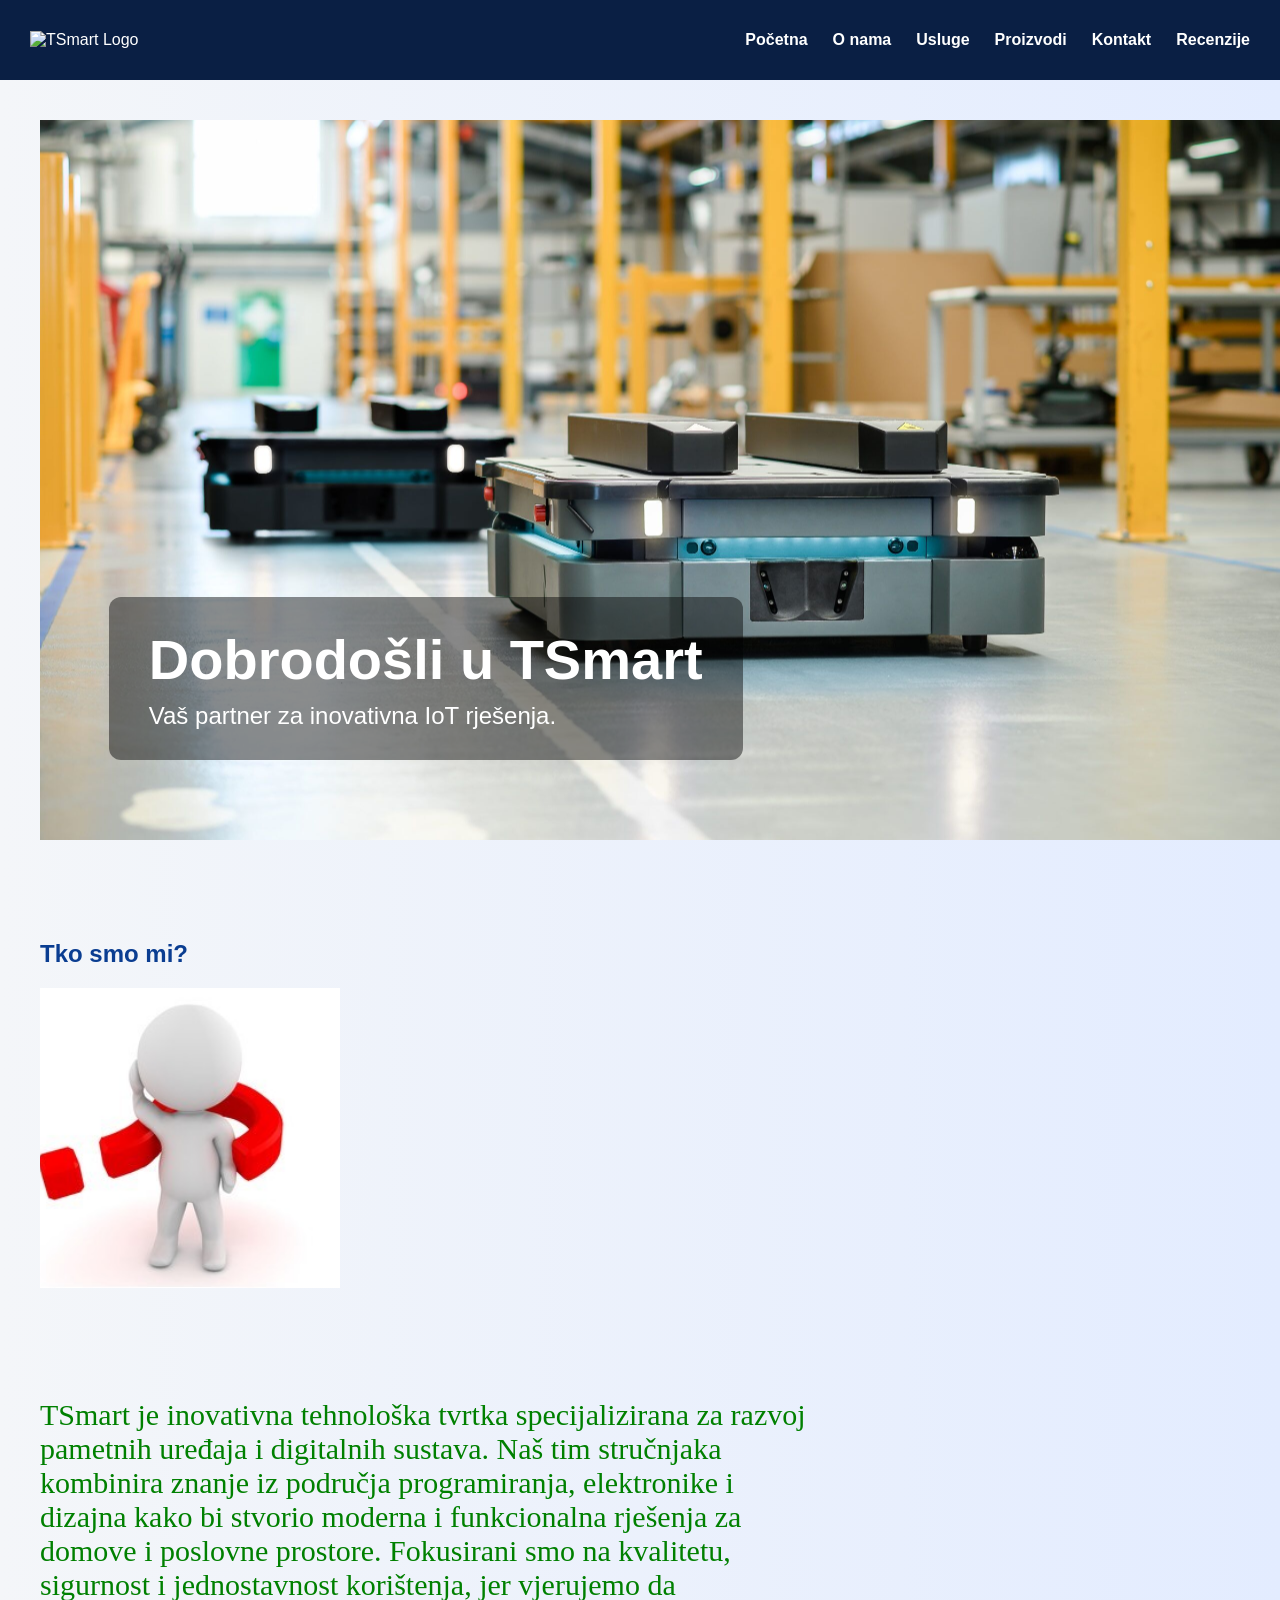
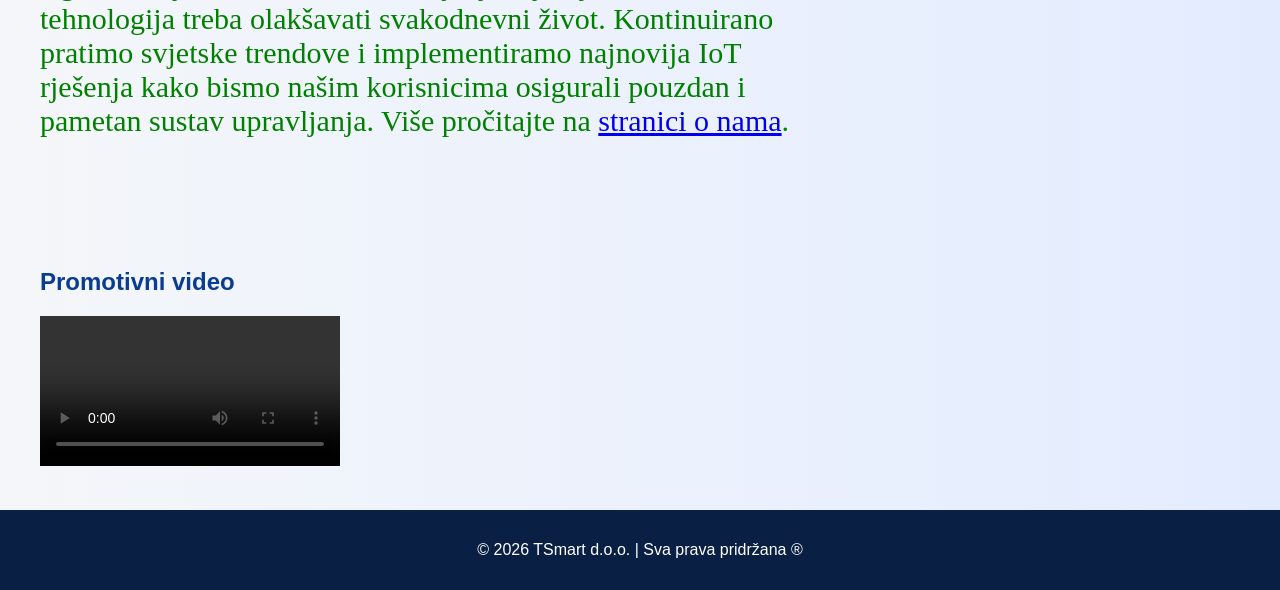
==== index.html @ 53468898 "Add files via upload" ====
<!DOCTYPE html>
<html lang="hr">
<head>
    <meta charset="UTF-8">
    <meta name="viewport" content="width=device-width, initial-scale=1.0">
    <title>TSmart - Pametna rješenja</title>
    <link rel="stylesheet" href="css/style.css">
</head>
<body>

<header>
    <div class="logo">
        <img src="Slike/logo.svg" alt="TSmart Logo">
    </div>

    <nav>
        <ul>
            <li><a href="index.html">Početna</a></li>
            <li><a href="o-nama.html">O nama</a></li>
            <li><a href="usluge.html">Usluge</a></li>
            <li><a href="proizvodi.html">Proizvodi</a></li>
            <li><a href="kont.html">Kontakt</a></li>
            <li><a href="recenzije.html">Recenzije</a></li>
        </ul>
    </nav>
</header>

<section class="logo velik">
    <img src="Slike/logo.velik.jpg" alt="TSmart – pametna rješenja">

    <div class="logo velik-text">
        <h1>Dobrodošli u TSmart</h1>
        <p>Vaš partner za inovativna IoT rješenja.</p>
    </div>
</section>
<section>
    <h2>Tko smo mi?</h2>
    <div class="upitnik">
        <img src="Slike/upitnik.jpg" alt="upitnik">
    </div>
</section>
<section class="upitnik.txt" style="max-width:60vw; font-family:'Times New Roman', serif; font-size:30px; color:green; word-wrap:break-word;">
    <p>
        TSmart je inovativna tehnološka tvrtka specijalizirana za razvoj
        pametnih uređaja i digitalnih sustava. Naš tim stručnjaka
        kombinira znanje iz područja programiranja, elektronike i dizajna
        kako bi stvorio moderna i funkcionalna rješenja za domove i poslovne prostore.
        Fokusirani smo na kvalitetu, sigurnost i jednostavnost korištenja,
        jer vjerujemo da tehnologija treba olakšavati svakodnevni život.
        Kontinuirano pratimo svjetske trendove i implementiramo najnovija IoT rješenja
        kako bismo našim korisnicima osigurali pouzdan i pametan sustav upravljanja.
        Više pročitajte na <a href="o-nama.html">stranici o nama</a>.
    </p>
</section>
<section>
    <h2>Promotivni video</h2>
    <video controls>
        <source src="Video/promo.mp4" type="video/mp4">
    </video>
</section>
<footer>
    <p>© 2026 TSmart d.o.o. | Sva prava pridržana ®</p>
</footer>

</body>
</html>
---- css/style.css ----
body {
    margin: 0;
    font-family: Arial, sans-serif;
    background: linear-gradient(to right, #f4f6f9, #e3ecff);
    color: #333;
}

/* HEADER */
header {
    background: #0a1f44;
    color: white;
    display: flex;
    justify-content: space-between;
    align-items: center;
    padding: 15px 30px;
}

.logo img {
    height: 60px;
}

/* NAVIGACIJA */
nav ul {
    list-style: none;
    display: flex;
    gap: 25px;
    padding: 0;
}

nav a {
    color: white;
    text-decoration: none;
    font-weight: bold;
    transition: 0.3s;
}

nav a:hover {
    color: red;
}

/* NASLOVI */
h1, h2 {
    color: #0a3d91;
}

/*--------------------------------------------------------------------------------------------------------------------------------------*/
/* logo SEKCIJA */
.logo.velik {
    position: relative;
    width: 100%;
    height: 80vh;             
    overflow: hidden;
}

.logo.velik img {
    width: 100%;
    height: 100%;             
    object-fit: cover;
}

/* TEKST PREKO  SLIKE */
.logo.velik-text {
    position: absolute;
    bottom: 15%;
    left: 8%;
    color: white;
    text-align: left;
    background: rgba(0, 0, 0, 0.45);
    padding: 30px 40px;
    border-radius: 12px;
}

.logo.velik-text h1 {
    font-size: 56px;
    margin: 0 0 10px 0;
    color: white;
}

.logo.velik-text p {
    font-size: 24px;
    margin: 0;
    color: white;
}

/*--------------------------------------------------------------------------------------------------------------------------------------*/
/* SAMO SEKCIJA TKO SMO MI - SLIKA */
.upitnik { 
    position: relative;
    width: 50%;
    max-height: 300px;
    overflow: hidden;
}

.upitnik img { 
    width: 50%;
    height: 300px;
    object-fit: cover;
}

/*--------------------------------------------------------------------------------------------------------------------------------------*/
/* SEKCIJE */
section {
    padding: 40px;
}

.about-section {
    position: relative;
    width: 100%;
    padding: 80px 10%;
    font-family: "Times New Roman", serif;
}

.o-nama {
    width: 100%;
    padding: 80px 10%;
    font-family: "Times New Roman", serif;
}

/*--------------------------------------------------------------------------------------------------------------------------------------*/
/* TEKST PREKO POZADINSKE SLIKE */
.pozadinskaSlikaOnama {
    position: relative;
    background-image: url("../Slike/pozadinskaSlikaOnama.jpg");
    background-size: cover;
    background-position: center;
    width: 100%;
    max-width: 1200px;
    margin: auto;
    padding: 80px;
    border-radius: 25px;
    color: rgb(117, 16, 16);
    text-shadow: 2px 2px 10px rgba(0,0,0,0.7);
    font-family: "Times New Roman", serif;
    font-size: 32px;
    line-height: 1.7;
    text-align: justify;
    box-sizing: border-box;
    overflow: hidden;
}

.pozadinskaSlikaOnama::before {
    content: "";
    position: absolute;
    inset: 0;
    background: rgba(0, 0, 0, 0.3);
    z-index: 1;
}

.pozadinskaSlikaOnama h1,
.pozadinskaSlikaOnama p {
    position: relative;
    z-index: 2;
}

/* SLIKA TIMA */
.slika-tima { 
    margin-top: 70px;
    text-align: center;
} 

.slika-tima img {
    width: 65%;
    max-width: 650px;
    border-radius: 25px;
    box-shadow: 0 10px 30px rgba(0,0,0,0.3);
}

/*--------------------------------------------------------------------------------------------------------------------------------------*/
/*Max duljina slika u ponudi proizvoda*/
.product img {
    max-width: 500px;
    max-height: 300px;
    width: 100%;
    height: auto;
    object-fit: cover;
    display: block;
    margin: 0 auto 15px auto;
}
/*--------------------------------------------------------------------------------------------------------------------------------------*/

/* KARTICE */
.card, .product {
    background: white;
    padding: 20px;
    margin: 20px 0;
    border-radius: 10px;
    box-shadow: 0px 4px 10px rgba(0,0,0,0.1);
    transition: 0.3s;
}

.card:hover, .product:hover {
    transform: scale(1.03);
}

/* FORMA */
form {
    display: flex;
    flex-direction: column;
    max-width: 400px;
}

input, textarea {
    margin-bottom: 15px;
    padding: 10px;
    border-radius: 5px;
    border: 1px solid #ccc;
}

button {
    background: #0a3d91;
    color: white;
    padding: 10px;
    border: none;
    border-radius: 5px;
    cursor: pointer;
    transition: 0.3s;
}

button:hover {
    background: red;
}

/* FOOTER */
footer {
    background: #0a1f44;
    color: white;
    text-align: center;
    padding: 15px;
}

/* RESPONSIVE */
@media (max-width: 768px) {
    header {
        flex-direction: column;
    }

    nav ul {
        flex-direction: column;
        align-items: center;
    }

    .logo.velik-text {
        left: 5%;
        right: 5%;
        font-size: 90%;
    }
}
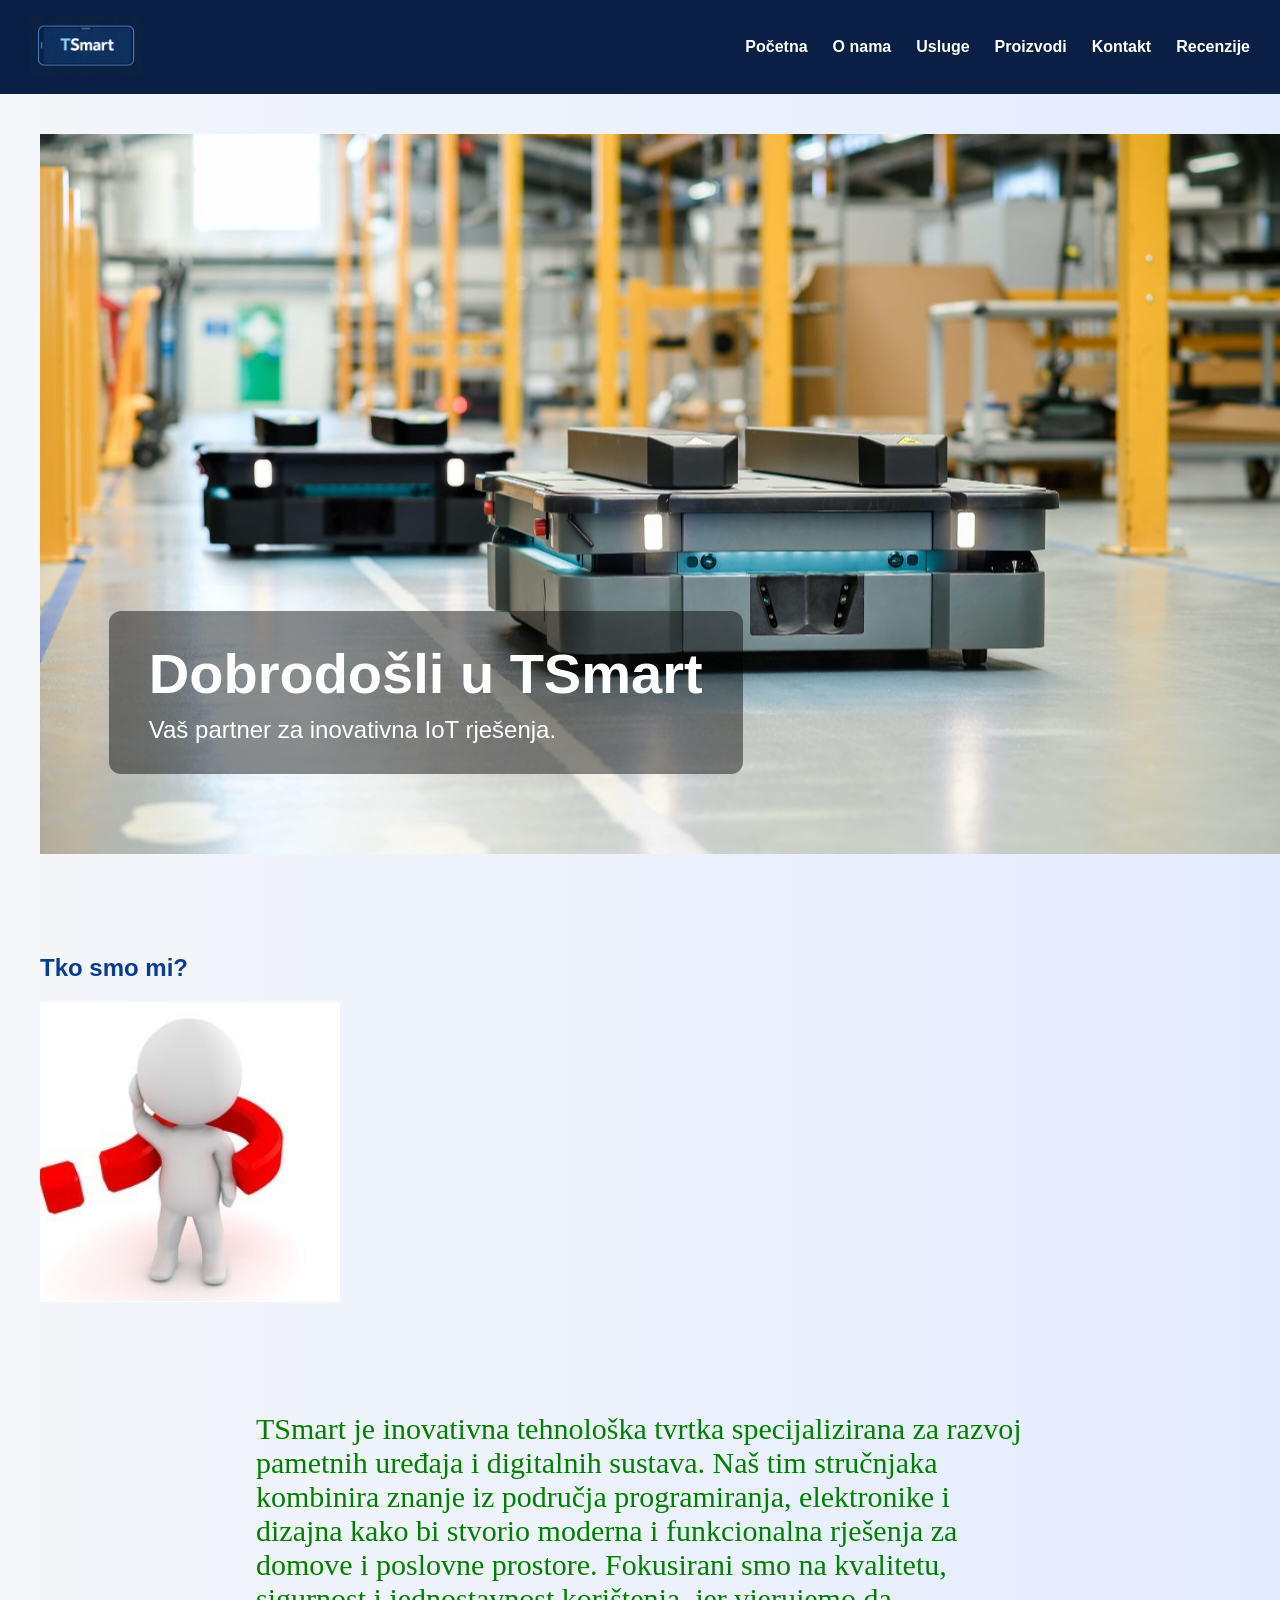
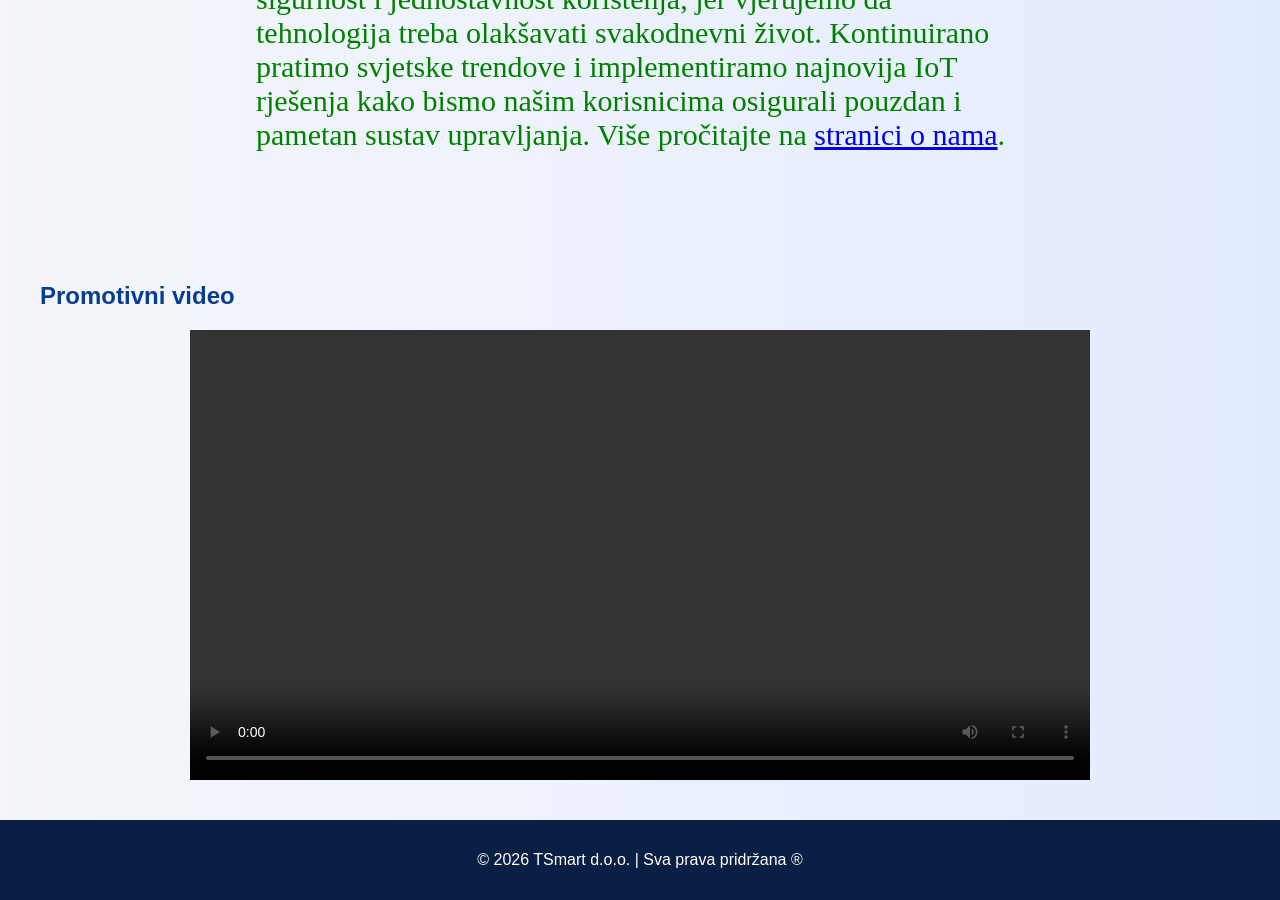
==== commit f9f0bf98: "Add files via upload" ====
--- a/index.html
+++ b/index.html
@@ -10,7 +10,7 @@
 
 <header>
     <div class="logo">
-        <img src="Slike/logo.svg" alt="TSmart Logo">
+        <img src="Slike/Logo(photoshop slika u jpg prije promjene u svg).png" alt="TSmart Logo">
     </div>
 
     <nav>
@@ -39,7 +39,7 @@
         <img src="Slike/upitnik.jpg" alt="upitnik">
     </div>
 </section>
-<section class="upitnik.txt" style="max-width:60vw; font-family:'Times New Roman', serif; font-size:30px; color:green; word-wrap:break-word;">
+<section class="upitnik-txt">
     <p>
         TSmart je inovativna tehnološka tvrtka specijalizirana za razvoj
         pametnih uređaja i digitalnih sustava. Naš tim stručnjaka
--- a/css/style.css
+++ b/css/style.css
@@ -89,6 +89,14 @@
     width: 50%;
     max-height: 300px;
     overflow: hidden;
+}
+.upitnik-txt {
+    max-width: 60vw;
+    font-family: "Times New Roman", serif;
+    font-size: 30px;
+    color: green;
+    word-wrap: break-word;
+    margin: auto;
 }
 
 .upitnik img { 
@@ -244,4 +252,140 @@
         right: 5%;
         font-size: 90%;
     }
+}
+/* ================= RESPONSIVE ================= */
+
+/* TABLET */
+@media (max-width: 1024px) {
+
+    header {
+        flex-direction: column;
+        text-align: center;
+        gap: 15px;
+    }
+
+    nav ul {
+        flex-direction: column;
+        gap: 15px;
+    }
+
+    .logo.velik {
+        height: 60vh;
+    }
+
+    .logo.velik-text {
+        left: 5%;
+        right: 5%;
+        bottom: 10%;
+        padding: 20px;
+    }
+
+    .logo.velik-text h1 {
+        font-size: 36px;
+    }
+
+    .logo.velik-text p {
+        font-size: 18px;
+    }
+
+    section {
+        padding: 25px;
+    }
+
+    .upitnik,
+    .upitnik img {
+        width: 90%;
+        height: auto;
+        display: block;
+        margin: auto;
+    }
+
+    .pozadinskaSlikaOnama {
+        font-size: 22px;
+        padding: 40px 25px;
+    }
+
+    .slika-tima img {
+        width: 90%;
+    }
+}
+
+/* MOBITEL */
+@media (max-width: 768px) {
+
+    header {
+        padding: 15px;
+    }
+
+    nav ul {
+        flex-direction: column;
+        align-items: center;
+    }
+
+    .logo img {
+        height: 45px;
+    }
+
+    .logo.velik {
+        height: 50vh;
+    }
+
+    .logo.velik-text {
+        padding: 15px;
+    }
+
+    .logo.velik-text h1 {
+        font-size: 28px;
+    }
+
+    .logo.velik-text p {
+        font-size: 16px;
+    }
+
+    .pozadinskaSlikaOnama {
+        font-size: 18px;
+        padding: 25px 15px;
+    }
+
+    .product img {
+        max-width: 100%;
+    }
+
+    form {
+        width: 90%;
+        margin: auto;
+    }
+}
+
+/* MALI MOBITEL */
+@media (max-width: 480px) {
+
+    .logo.velik-text h1 {
+        font-size: 24px;
+    }
+
+    .logo.velik-text p {
+        font-size: 14px;
+    }
+
+    section {
+        padding: 15px;
+    }
+
+    nav ul {
+        gap: 8px;
+    }
+
+    .pozadinskaSlikaOnama {
+        font-size: 16px;
+    }
+}
+
+/* VIDEO RESPONSIVE */
+video {
+    width: 100%;
+    max-width: 900px;
+    height: auto;
+    display: block;
+    margin: auto;
 }
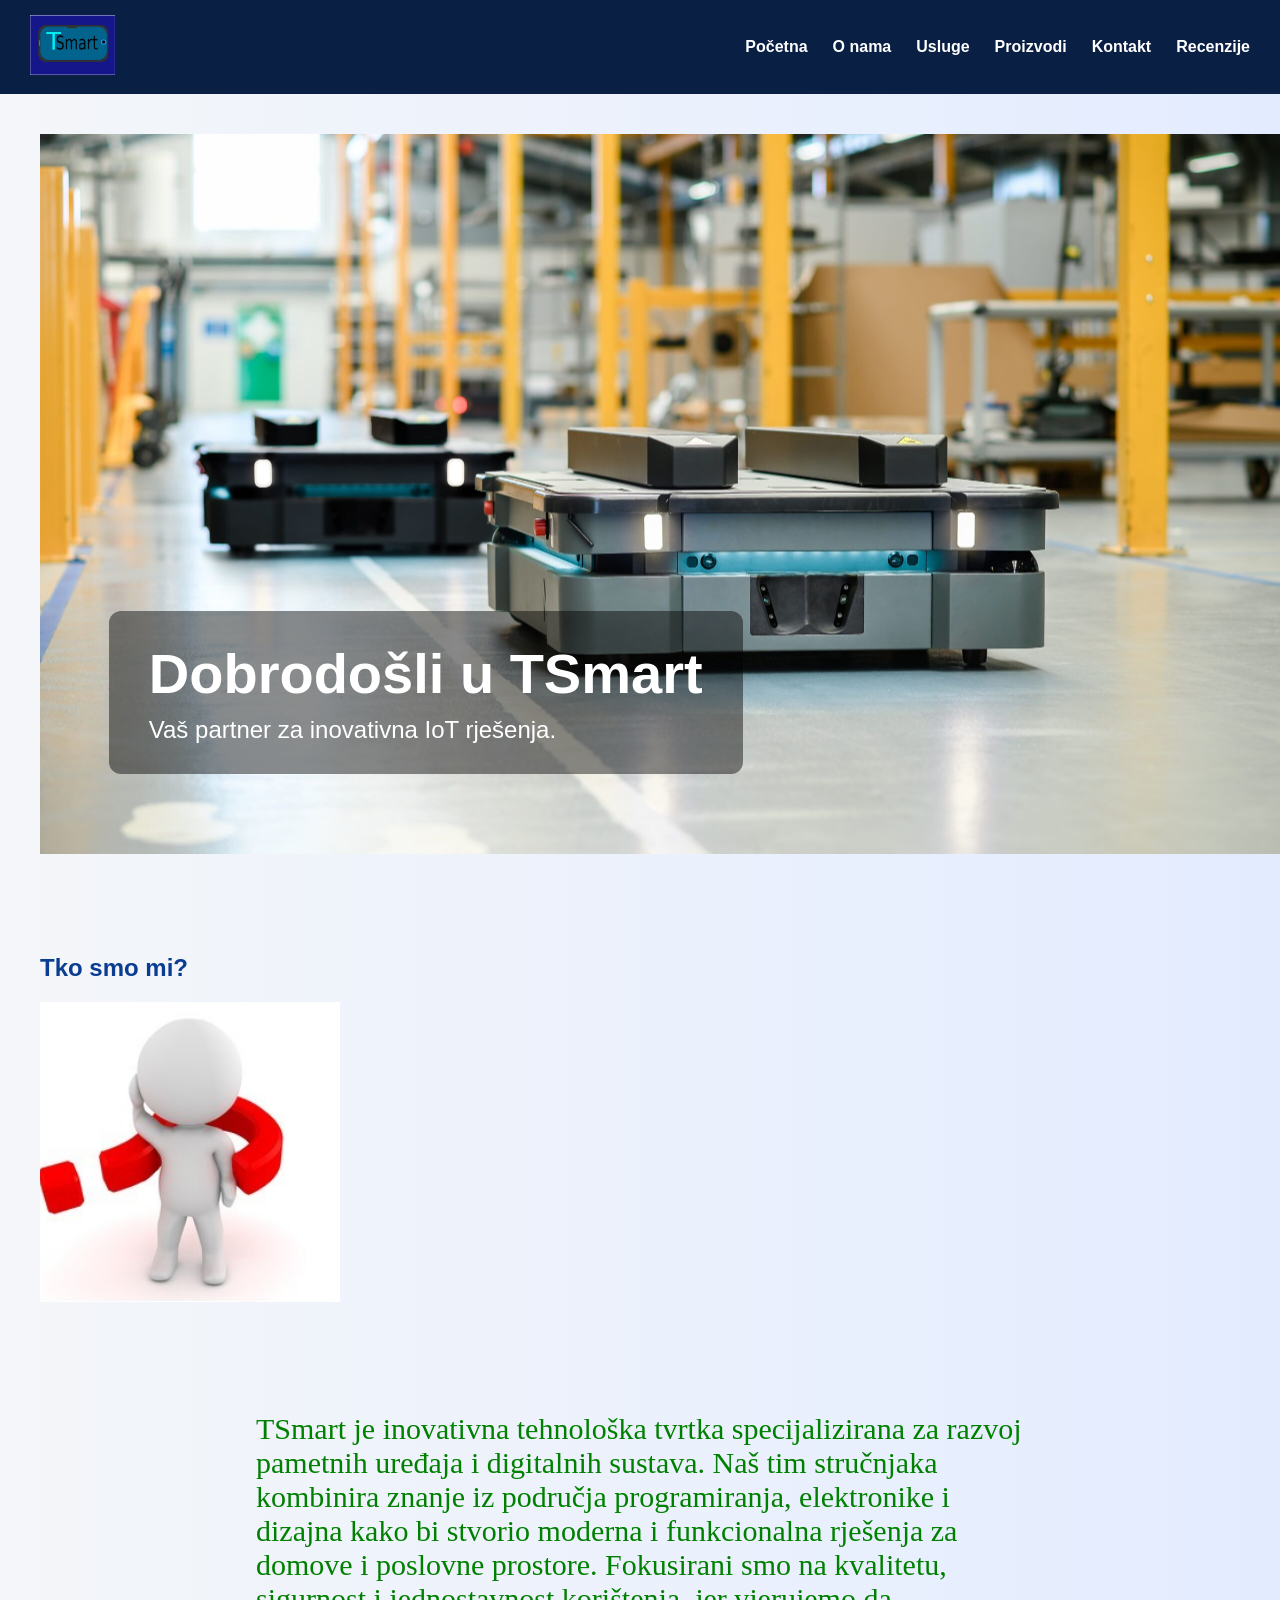
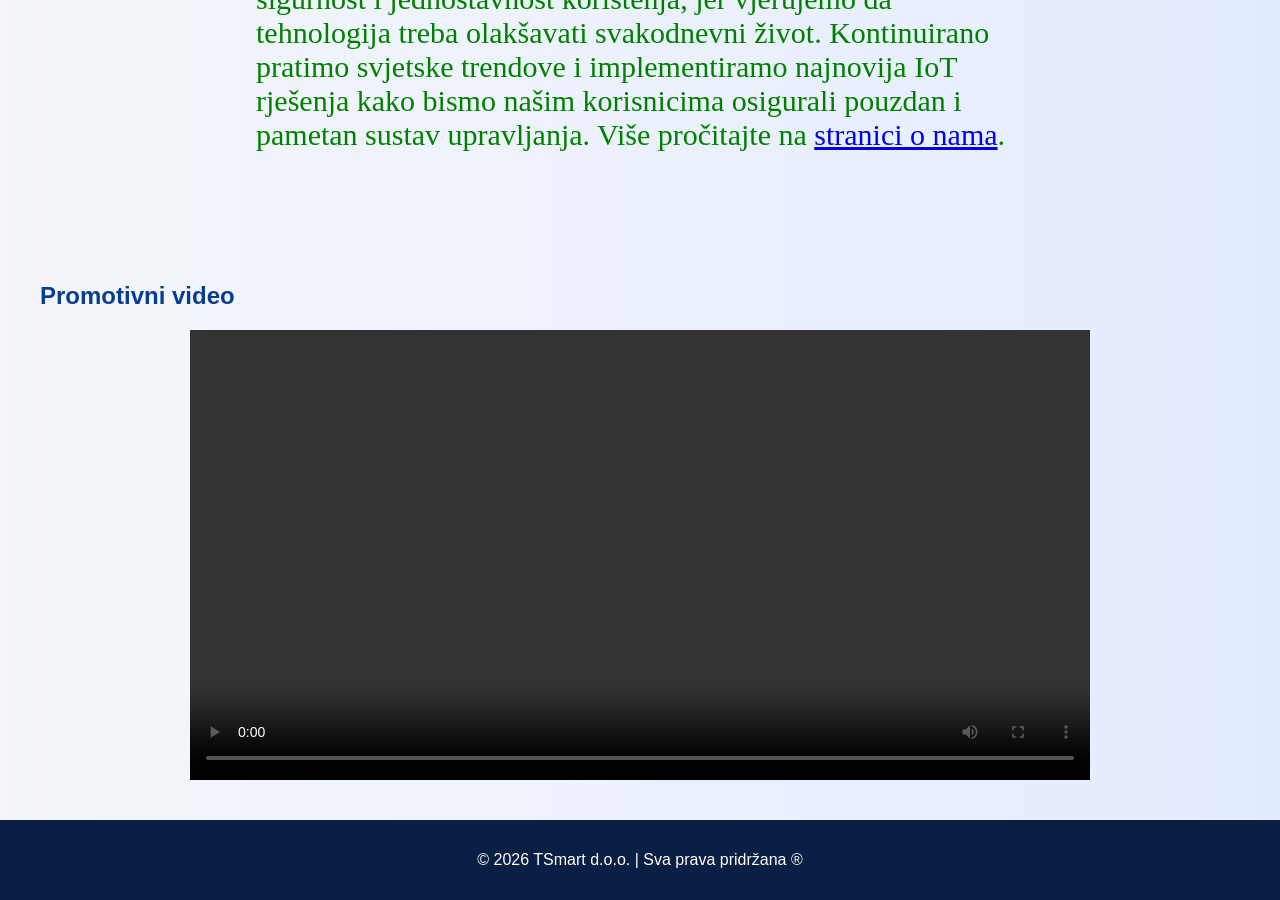
==== commit 6df9ef51: "Add files via upload" ====
--- a/index.html
+++ b/index.html
@@ -26,7 +26,7 @@
 </header>
 
 <section class="logo velik">
-    <img src="Slike/logo.velik.jpg" alt="TSmart – pametna rješenja">
+    <img src="Slike/logo.velik.jpg" alt="TSmart – pametna rješenja"><!--Link za sliku-https://cdn-ilehcci.nitrocdn.com/eoGmUZCMaguCqwHURWCEmTNzNhuuAlBj/assets/images/optimized/rev-84e054b/www.teradyne.com/wp-content/uploads/2023/04/DSC_4510-Edit-scaled.jpg /-->
 
     <div class="logo velik-text">
         <h1>Dobrodošli u TSmart</h1>
@@ -36,7 +36,7 @@
 <section>
     <h2>Tko smo mi?</h2>
     <div class="upitnik">
-        <img src="Slike/upitnik.jpg" alt="upitnik">
+        <img src="Slike/upitnik.jpg" alt="upitnik"><!--Link za sliku- https://www.shutterstock.com/image-illustration/3d-character-question-mark-wrapped-260nw-627293771.jpg /-->
     </div>
 </section>
 <section class="upitnik-txt">
@@ -55,7 +55,9 @@
 <section>
     <h2>Promotivni video</h2>
     <video controls>
-        <source src="Video/promo.mp4" type="video/mp4">
+        <source src="Video/promo.mp4" type="video/mp4"><!--Link za sliku 1-https://cdn-ilehcci.nitrocdn.com/eoGmUZCMaguCqwHURWCEmTNzNhuuAlBj/assets/images/optimized/rev-84e054b/www.teradyne.com/wp-content/uploads/2023/04/DSC_4510-Edit-scaled.jpg /-->
+        <!--Link za sliku 2-https://img.freepik.com/free-photo/colleagues-office-holding-hands-each-other_171337-6881.jpg /-->
+        <!--Link za sliku 3-https://thumbs.dreamstime.com/b/portrait-happy-senior-man-computer-sitting-desk-using-laptop-home-smiling-camera-33471654.jpg /-->
     </video>
 </section>
 <footer>
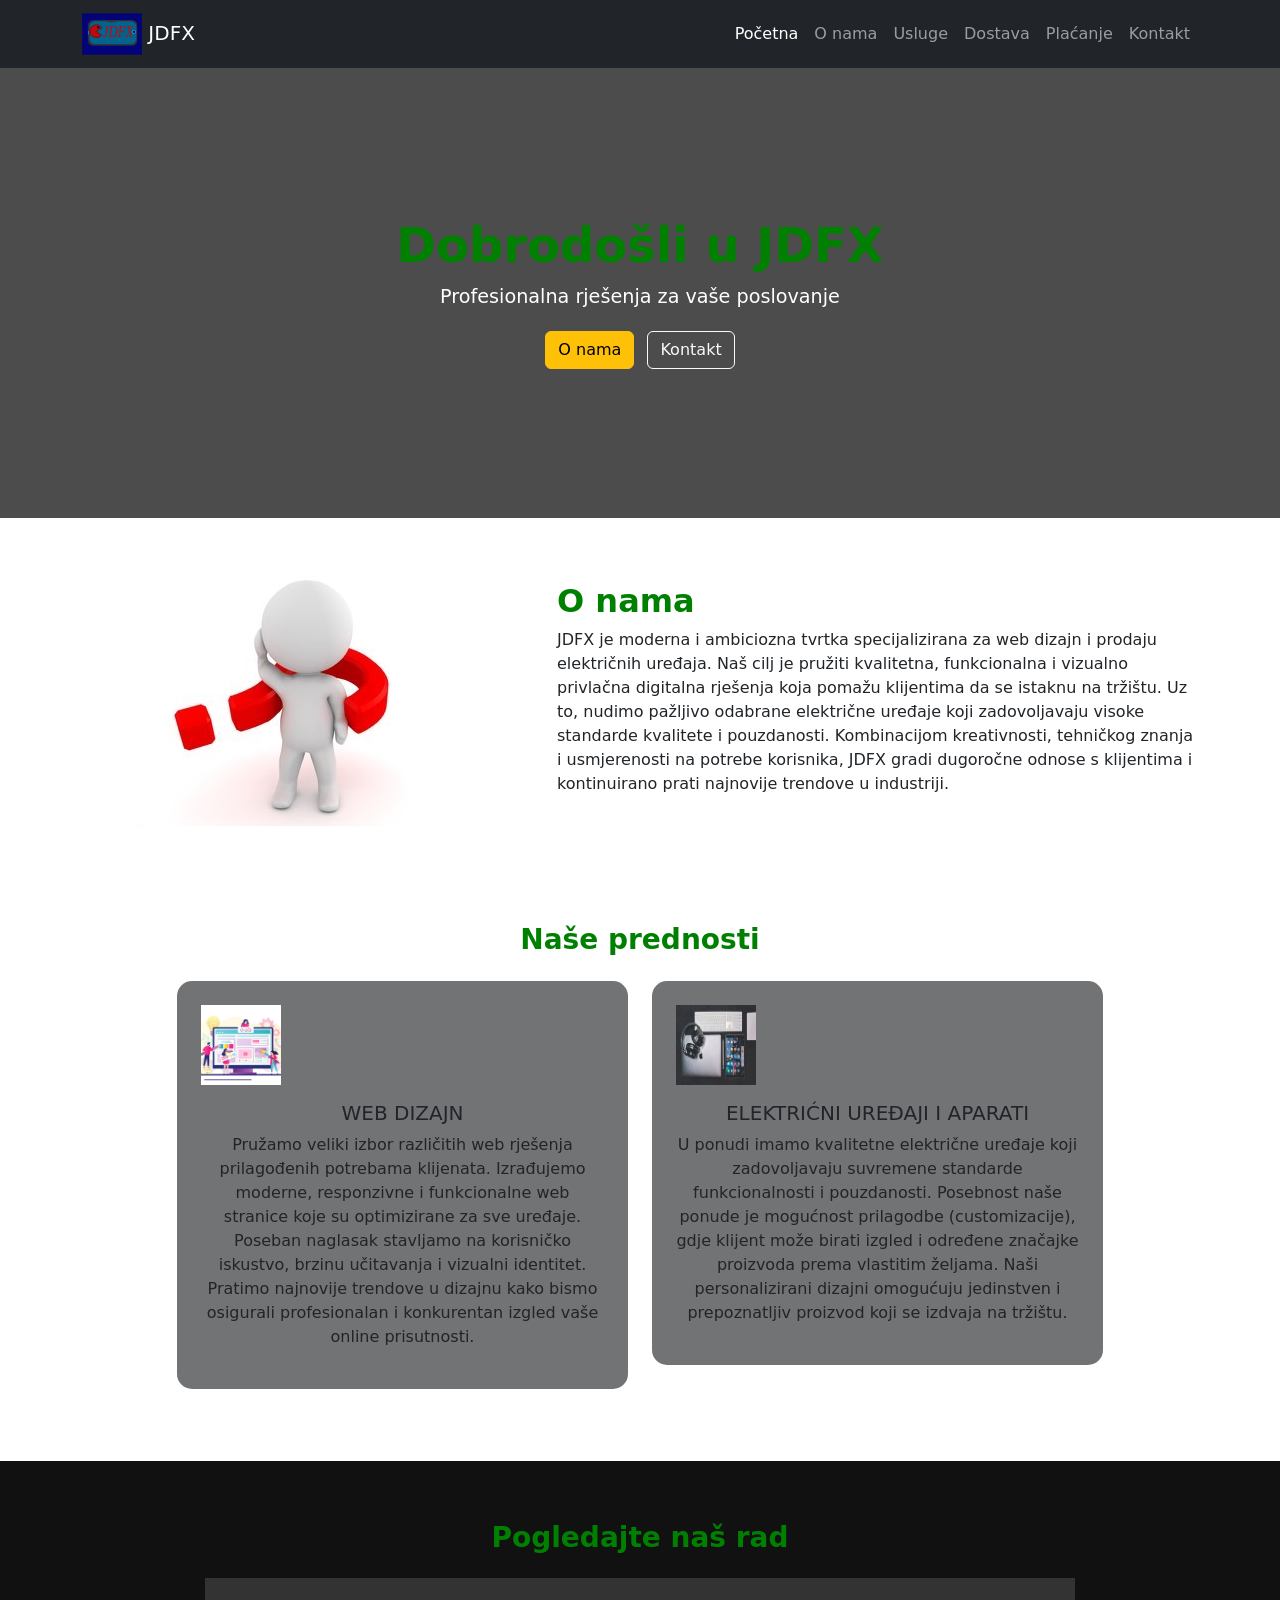
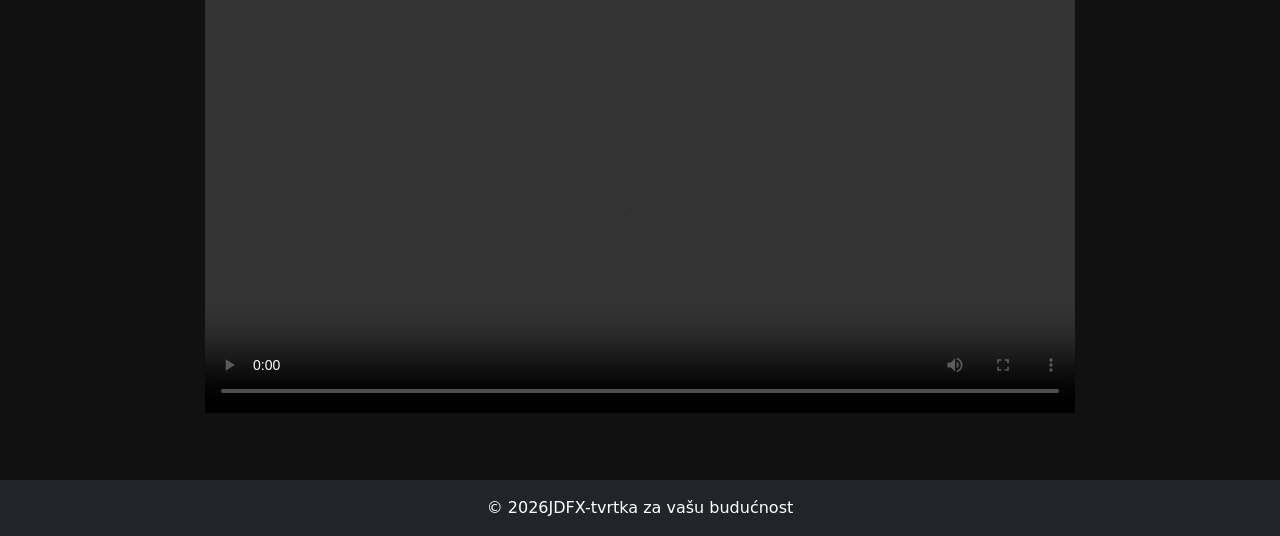
==== commit 1e0c4e3d: "Add files via upload" ====
--- a/index.html
+++ b/index.html
@@ -1,68 +1,127 @@
 <!DOCTYPE html>
 <html lang="hr">
 <head>
-    <meta charset="UTF-8">
-    <meta name="viewport" content="width=device-width, initial-scale=1.0">
-    <title>TSmart - Pametna rješenja</title>
-    <link rel="stylesheet" href="css/style.css">
+<meta charset="UTF-8">
+<meta name="viewport" content="width=device-width, initial-scale=1">
+<title>Početna</title>
+
+<link href="https://cdn.jsdelivr.net/npm/bootstrap@5.3.0/dist/css/bootstrap.min.css" rel="stylesheet">
+<link rel="stylesheet" href="style.css">
 </head>
+
 <body>
 
-<header>
-    <div class="logo">
-        <img src="Slike/Logo(photoshop slika u jpg prije promjene u svg).png" alt="TSmart Logo">
-    </div>
+<!-- NAVBAR -->
+<nav class="navbar navbar-expand-lg navbar-dark bg-dark">
+<div class="container">
+<a class="navbar-brand" href="index.html">
+<img src="images/logo.svg" width="60"> JDFX
+</a>
 
-    <nav>
-        <ul>
-            <li><a href="index.html">Početna</a></li>
-            <li><a href="o-nama.html">O nama</a></li>
-            <li><a href="usluge.html">Usluge</a></li>
-            <li><a href="proizvodi.html">Proizvodi</a></li>
-            <li><a href="kont.html">Kontakt</a></li>
-            <li><a href="recenzije.html">Recenzije</a></li>
-        </ul>
-    </nav>
-</header>
+<button class="navbar-toggler" data-bs-toggle="collapse" data-bs-target="#nav">
+<span class="navbar-toggler-icon"></span>
+</button>
 
-<section class="logo velik">
-    <img src="Slike/logo.velik.jpg" alt="TSmart – pametna rješenja"><!--Link za sliku-https://cdn-ilehcci.nitrocdn.com/eoGmUZCMaguCqwHURWCEmTNzNhuuAlBj/assets/images/optimized/rev-84e054b/www.teradyne.com/wp-content/uploads/2023/04/DSC_4510-Edit-scaled.jpg /-->
+<div class="collapse navbar-collapse" id="nav">
+<ul class="navbar-nav ms-auto">
+<li class="nav-item"><a class="nav-link active" href="index.html">Početna</a></li>
+<li class="nav-item"><a class="nav-link" href="about.html">O nama</a></li>
+<li class="nav-item"><a class="nav-link" href="services.html">Usluge</a></li>
+<li class="nav-item"><a class="nav-link" href="delivery.html">Dostava</a></li>
+<li class="nav-item"><a class="nav-link" href="payment.html">Plaćanje</a></li>
+<li class="nav-item"><a class="nav-link" href="contact.html">Kontakt</a></li>
+</ul>
+</div>
+</div>
+</nav>
 
-    <div class="logo velik-text">
-        <h1>Dobrodošli u TSmart</h1>
-        <p>Vaš partner za inovativna IoT rješenja.</p>
-    </div>
+<!-- HERO -->
+<section class="hero">
+<div class="hero-overlay"></div>
+
+<div class="hero-content text-center text-white">
+<h1>Dobrodošli u JDFX</h1>
+<p>Profesionalna rješenja za vaše poslovanje</p>
+
+<a href="about.html" class="btn btn-warning me-2">O nama</a>
+<a href="contact.html" class="btn btn-outline-light">Kontakt</a>
+</div>
 </section>
-<section>
-    <h2>Tko smo mi?</h2>
-    <div class="upitnik">
-        <img src="Slike/upitnik.jpg" alt="upitnik"><!--Link za sliku- https://www.shutterstock.com/image-illustration/3d-character-question-mark-wrapped-260nw-627293771.jpg /-->
-    </div>
+
+<!-- O NAMA -->
+<section class="container py-5">
+<div class="row align-items-center">
+
+<div class="col-md-5 text-center">
+<img src="images/upitnik.jpg" class="img-fluid rounded">
+</div>
+
+<div class="col-md-7">
+<h2>O nama</h2>
+<p>
+JDFX je moderna i ambiciozna tvrtka specijalizirana za web dizajn i prodaju električnih uređaja. 
+Naš cilj je pružiti kvalitetna, funkcionalna i vizualno privlačna digitalna rješenja koja pomažu klijentima da se istaknu na tržištu.
+ Uz to, nudimo pažljivo odabrane električne uređaje koji zadovoljavaju visoke standarde kvalitete i pouzdanosti.
+Kombinacijom kreativnosti, tehničkog znanja i usmjerenosti na potrebe korisnika, JDFX gradi dugoročne odnose s klijentima i
+ kontinuirano prati najnovije trendove u industriji.
+
+</p>
+</div>
+
+</div>
 </section>
-<section class="upitnik-txt">
-    <p>
-        TSmart je inovativna tehnološka tvrtka specijalizirana za razvoj
-        pametnih uređaja i digitalnih sustava. Naš tim stručnjaka
-        kombinira znanje iz područja programiranja, elektronike i dizajna
-        kako bi stvorio moderna i funkcionalna rješenja za domove i poslovne prostore.
-        Fokusirani smo na kvalitetu, sigurnost i jednostavnost korištenja,
-        jer vjerujemo da tehnologija treba olakšavati svakodnevni život.
-        Kontinuirano pratimo svjetske trendove i implementiramo najnovija IoT rješenja
-        kako bismo našim korisnicima osigurali pouzdan i pametan sustav upravljanja.
-        Više pročitajte na <a href="o-nama.html">stranici o nama</a>.
-    </p>
+
+<!-- PART 1 & PART 2 -->
+<section class="container py-5 text-center">
+<h3 class="mb-4">Naše prednosti</h3>
+
+<div class="row justify-content-center">
+
+<div class="col-md-5 mb-4">
+<div class="card feature-card p-4">
+
+<img src="images/icon1.png" class="mb-3 icon-img">
+
+<h5>WEB DIZAJN</h5>
+<p>Pružamo veliki izbor različitih web rješenja prilagođenih potrebama klijenata.
+     Izrađujemo moderne, responzivne i funkcionalne web stranice koje su optimizirane za sve uređaje.
+      Poseban naglasak stavljamo na korisničko iskustvo, brzinu učitavanja i vizualni identitet. 
+      Pratimo najnovije trendove u dizajnu kako bismo osigurali profesionalan i konkurentan izgled vaše online prisutnosti.
+</p>
+</div>
+</div>
+
+<div class="col-md-5 mb-4">
+<div class="card feature-card p-4">
+
+<img src="images/icon2.png" class="mb-3 icon-img">
+
+<h5>ELEKTRIĆNI UREĐAJI I APARATI</h5>
+<p>
+
+U ponudi imamo kvalitetne električne uređaje koji zadovoljavaju suvremene standarde funkcionalnosti i pouzdanosti. 
+Posebnost naše ponude je mogućnost prilagodbe (customizacije), gdje klijent može birati izgled i određene značajke proizvoda prema vlastitim željama. 
+Naši personalizirani dizajni omogućuju jedinstven i prepoznatljiv proizvod koji se izdvaja na tržištu.</p>
+
+</div>
+</div>
+
+</div>
 </section>
-<section>
-    <h2>Promotivni video</h2>
-    <video controls>
-        <source src="Video/promo.mp4" type="video/mp4"><!--Link za sliku 1-https://cdn-ilehcci.nitrocdn.com/eoGmUZCMaguCqwHURWCEmTNzNhuuAlBj/assets/images/optimized/rev-84e054b/www.teradyne.com/wp-content/uploads/2023/04/DSC_4510-Edit-scaled.jpg /-->
-        <!--Link za sliku 2-https://img.freepik.com/free-photo/colleagues-office-holding-hands-each-other_171337-6881.jpg /-->
-        <!--Link za sliku 3-https://thumbs.dreamstime.com/b/portrait-happy-senior-man-computer-sitting-desk-using-laptop-home-smiling-camera-33471654.jpg /-->
-    </video>
+<!-- VIDEO -->
+<section class="video-section text-center">
+<h3 class="mb-4">Pogledajte naš rad</h3>
+
+<video controls class="w-75">
+<source src="video/video.mp4" type="video/mp4">
+</video>
+
 </section>
-<footer>
-    <p>© 2026 TSmart d.o.o. | Sva prava pridržana ®</p>
+
+<footer class="bg-dark text-white text-center p-3">
+© 2026JDFX-tvrtka za vašu budućnost
 </footer>
 
+<script src="https://cdn.jsdelivr.net/npm/bootstrap@5.3.0/dist/js/bootstrap.bundle.min.js"></script>
 </body>
 </html>
--- a/style.css
+++ b/style.css
@@ -0,0 +1,229 @@
+/*--------------------------------------------------------------------------------------------------------------------*/
+/* NOVI HERO (KAO NA SLICI) */
+
+.hero {
+    background: url("images/hero.jpg") center/cover no-repeat;
+    height: 50vh;
+    position: relative;
+    display: flex;
+    justify-content: center;
+    align-items: center;
+}
+
+.hero-overlay {
+    position: absolute;
+    width: 100%;
+    height: 100%;
+    background: rgba(0, 0, 0, 0.7);
+}
+
+.hero-content {
+    position: relative;
+    text-align: center;
+    color: white;
+}
+
+.hero-content h1 {
+    font-size: 3rem;
+    font-weight: bold;
+}
+
+.hero-content p {
+    font-size: 1.2rem;
+    margin-bottom: 20px;
+}
+
+/*--------------------------------------------------------------------------------------------------------------------*/
+/* NASLOVI */
+
+h1, h2, h3 {
+    color: green;
+    font-weight: bold;
+}
+
+/*--------------------------------------------------------------------------------------------------------------------*/
+/* O NAMA */
+
+.o-nama-tekst {
+    font-family: "Times New Roman";
+    font-size: 16px;
+    font-weight: bold;
+    color: pink;
+}
+
+/*--------------------------------------------------------------------------------------------------------------------*/
+/* NAV LINK HOVER */
+
+.nav-link:hover {
+    color: red !important;
+    font-weight: bold;
+}
+
+/*--------------------------------------------------------------------------------------------------------------------*/
+/* USLUGE */
+
+.usluge-box {
+    background: #f8f9fa;
+    padding: 20px;
+    margin-bottom: 20px;
+    border-radius: 15px;
+    text-align: center;
+    transition: 0.3s;
+}
+
+.usluge-box:hover {
+    transform: scale(1.05);
+}
+
+/*--------------------------------------------------------------------------------------------------------------------*/
+/* PART 1 & PART 2 */
+
+.feature-box {
+    background: #ffffff;
+    padding: 30px;
+    border-radius: 15px;
+    margin-top: 20px;
+    box-shadow: 0 5px 15px rgba(0,0,0,0.1);
+    transition: 0.3s;
+}
+
+.feature-box:hover {
+    transform: scale(1.05);
+}
+
+/*--------------------------------------------------------------------------------------------------------------------*/
+/* PLAĆANJE */
+
+.placanje-box {
+    background: #e9f5ff;
+    padding: 20px;
+    margin-bottom: 20px;
+    border-radius: 15px;
+    display: flex;
+    align-items: center;
+    gap: 20px;
+}
+
+.placanje-box img {
+    width: 100px;
+}
+
+/*--------------------------------------------------------------------------------------------------------------------*/
+/* VIDEO SEKCIJA */
+
+.video-sekcija {
+    padding: 60px 0;
+}
+
+.video-section {
+    padding: 60px;
+    background: #111;
+    color: white;
+}
+
+/*--------------------------------------------------------------------------------------------------------------------*/
+/* KONTAKT */
+
+.kontakt-sekcija {
+    background: #eef1f6;
+    padding: 60px 0;
+}
+
+.kontakt-naslov {
+    color: #1f4e8c;
+    font-weight: bold;
+}
+
+.kontakt-btn {
+    background-color: #1f4e8c;
+    color: white;
+    border: none;
+}
+
+.kontakt-btn:hover {
+    background-color: #163a6b;
+}
+
+.kontakt-info {
+    font-size: 16px;
+    color: #333;
+}
+
+.lokacija {
+    color: #1f4e8c;
+    font-weight: bold;
+    margin-top: 20px;
+}
+
+/*--------------------------------------------------------------------------------------------------------------------*/
+/* RESPONSIVE */
+
+@media (max-width: 768px) {
+
+    .placanje-box {
+        flex-direction: column;
+        text-align: center;
+    }
+
+    .hero-content h1 {
+        font-size: 2rem;
+    }
+
+    .hero-content p {
+        font-size: 1rem;
+    }
+}
+/* O NAMA - LJEPŠI TEKST */
+.about-text {
+    max-width: 600px; /* NE PREŠIROKO */
+    line-height: 1.8; /* RAZMAK IZMEĐU REDOVA */
+    font-size: 16px;
+}
+
+/* RAZMAK IZMEĐU PARAGRAFA */
+.about-text p {
+    margin-bottom: 24px;
+}
+.about-text {
+    text-align: justify;
+}
+
+.usluge-box img {
+    width: 100%;
+    max-width: 500px;
+    height: 400px;
+    object-fit: contain;
+    display: block;
+    margin: 0 auto;
+}
+
+
+
+/* IKONE */
+.icon-img {
+    width: 80px;
+    height: 80px;
+}
+
+/* FEATURE CARD (kao na slici) */
+.feature-card {
+    background: #727374;
+    border-radius: 15px;
+    transition: 0.3s;
+    border: none;
+}
+
+.feature-card:hover {
+    transform: scale(1.05);
+}
+
+/*--------------------------------------------------------------------------------------------------------------------*/
+/* RESPONSIVE - sakrij sliku (kuhar efekt) */
+
+@media (max-width: 768px) {
+
+    .hide-on-mobile {
+        display: none;
+    }
+
+}
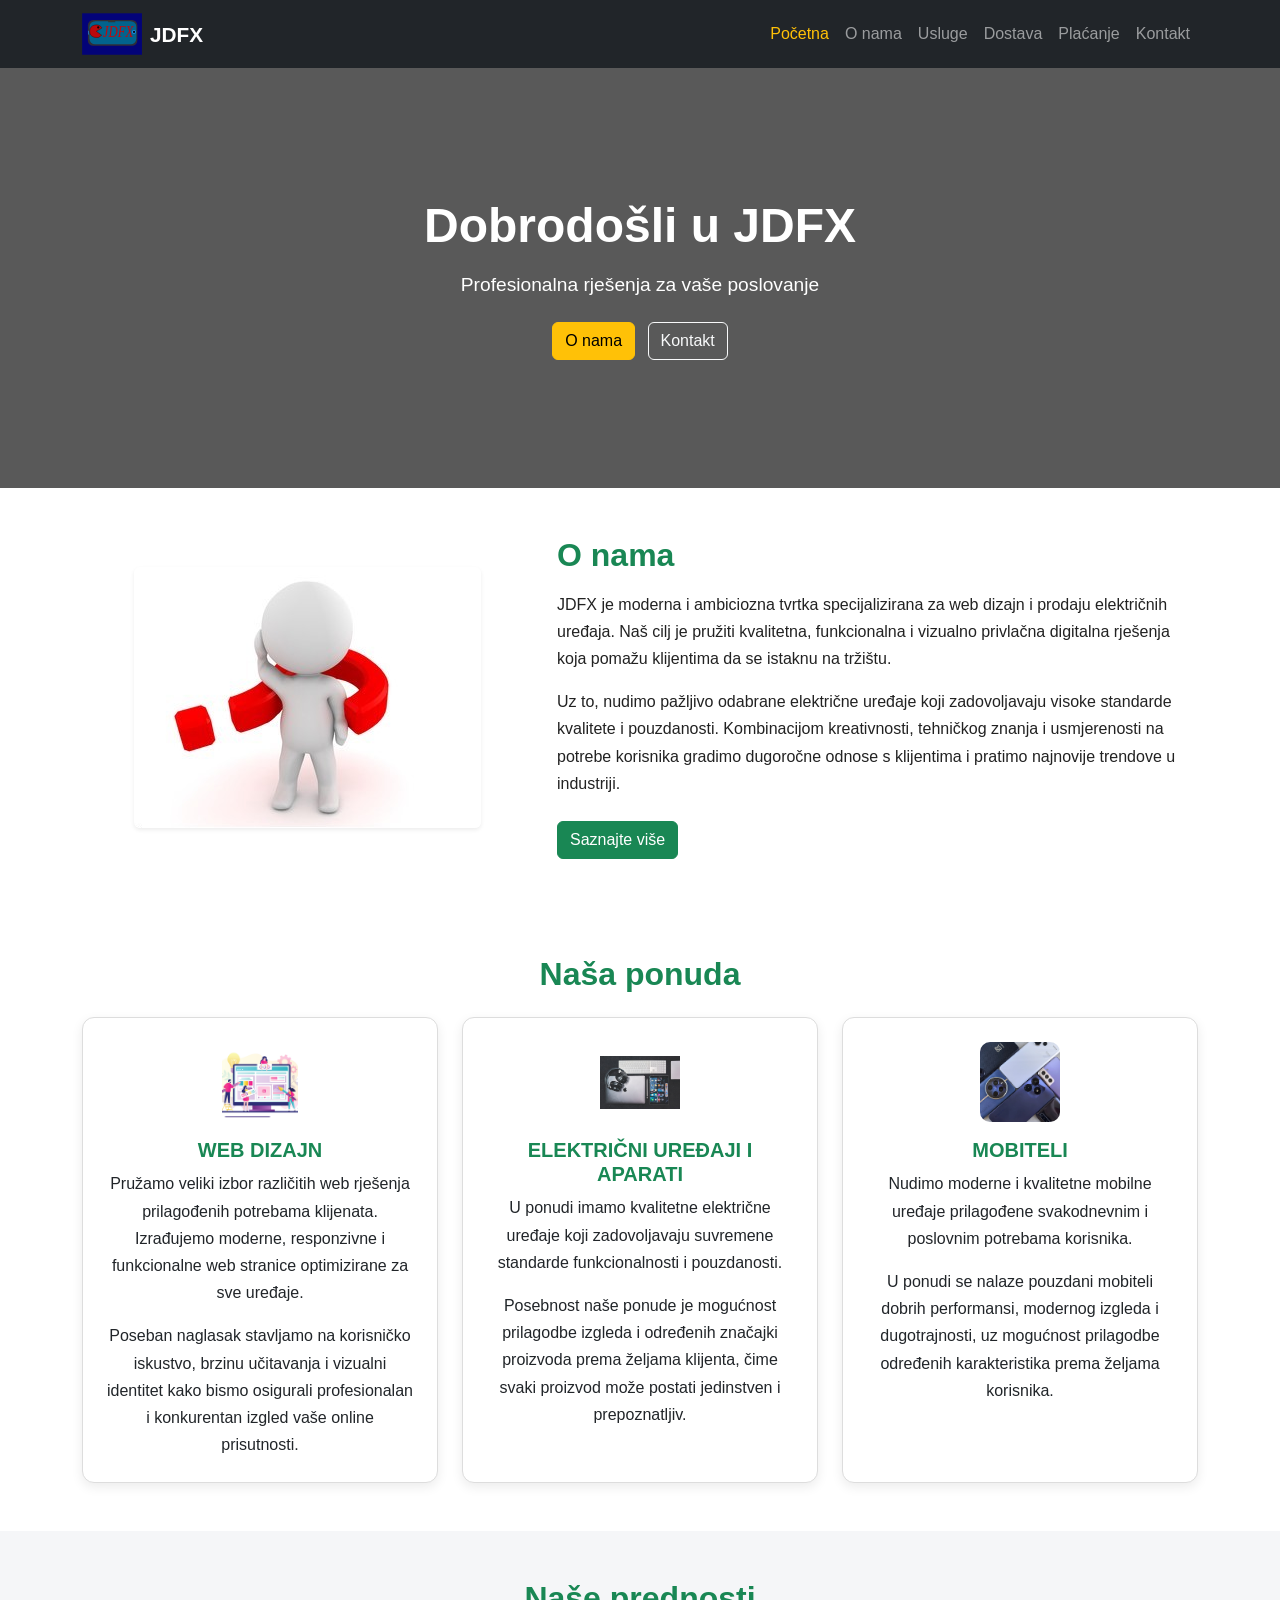
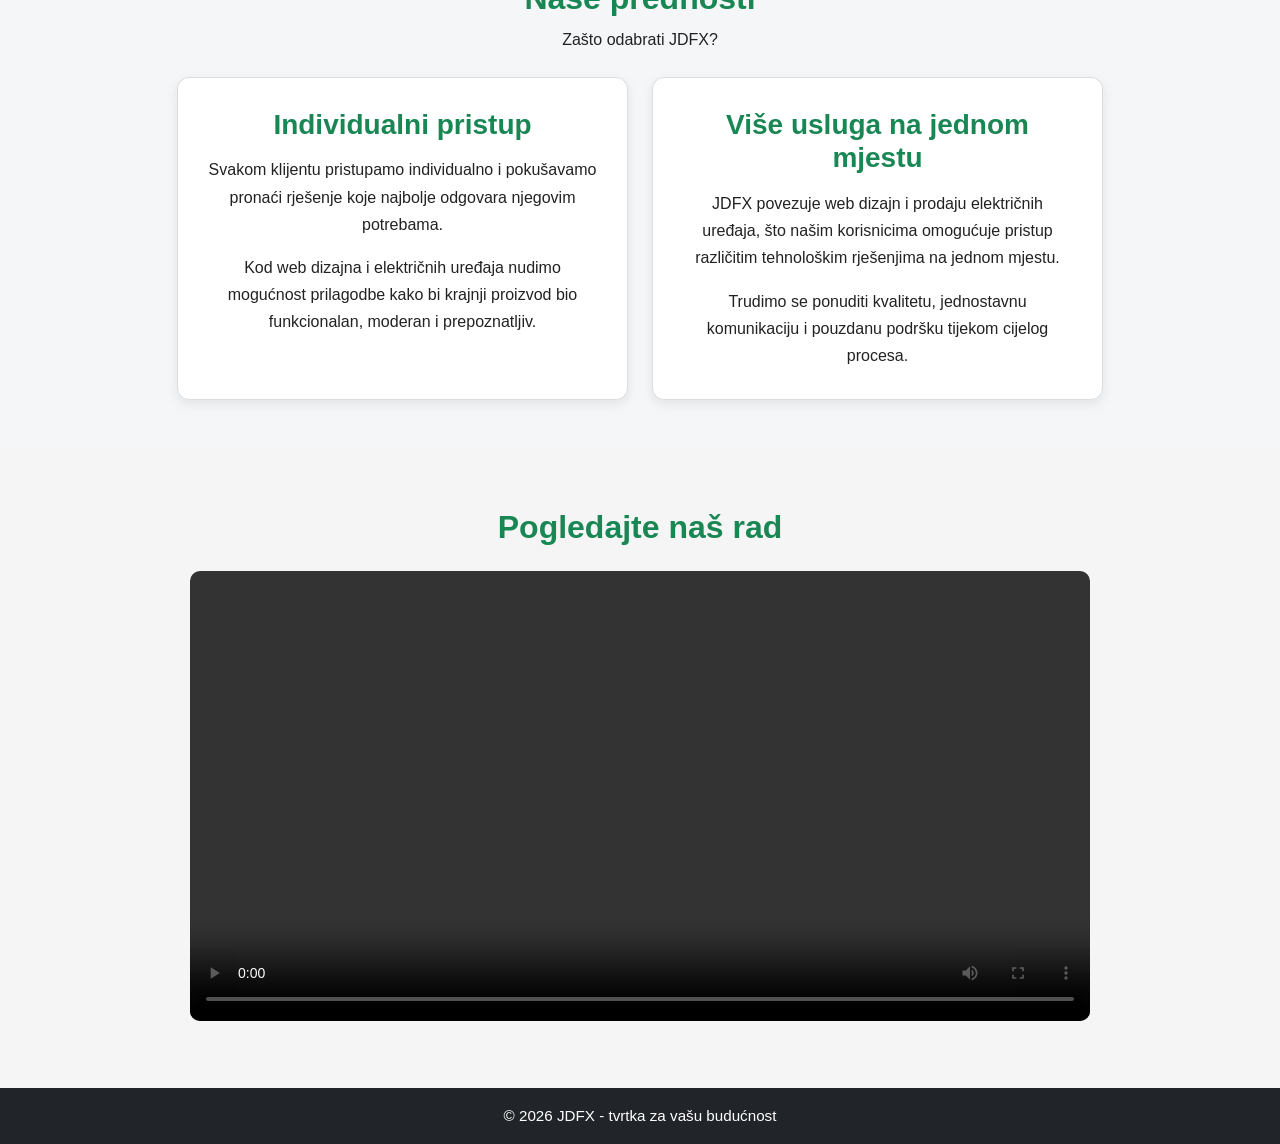
==== commit 8def9939: "Add files via upload" ====
--- a/index.html
+++ b/index.html
@@ -3,6 +3,7 @@
 <head>
 <meta charset="UTF-8">
 <meta name="viewport" content="width=device-width, initial-scale=1">
+
 <title>Početna</title>
 
 <link href="https://cdn.jsdelivr.net/npm/bootstrap@5.3.0/dist/css/bootstrap.min.css" rel="stylesheet">
@@ -14,114 +15,318 @@
 <!-- NAVBAR -->
 <nav class="navbar navbar-expand-lg navbar-dark bg-dark">
 <div class="container">
-<a class="navbar-brand" href="index.html">
-<img src="images/logo.svg" width="60"> JDFX
-</a>
-
-<button class="navbar-toggler" data-bs-toggle="collapse" data-bs-target="#nav">
+
+<a class="navbar-brand d-flex align-items-center" href="index.html">
+<img src="images/logo.svg" width="60" class="me-2" alt="JDFX logo">
+JDFX
+</a>
+
+<button class="navbar-toggler" type="button"
+data-bs-toggle="collapse"
+data-bs-target="#nav"
+aria-controls="nav"
+aria-expanded="false"
+aria-label="Otvori navigaciju">
+
 <span class="navbar-toggler-icon"></span>
+
 </button>
 
 <div class="collapse navbar-collapse" id="nav">
+
 <ul class="navbar-nav ms-auto">
-<li class="nav-item"><a class="nav-link active" href="index.html">Početna</a></li>
-<li class="nav-item"><a class="nav-link" href="about.html">O nama</a></li>
-<li class="nav-item"><a class="nav-link" href="services.html">Usluge</a></li>
-<li class="nav-item"><a class="nav-link" href="delivery.html">Dostava</a></li>
-<li class="nav-item"><a class="nav-link" href="payment.html">Plaćanje</a></li>
-<li class="nav-item"><a class="nav-link" href="contact.html">Kontakt</a></li>
+
+<li class="nav-item">
+<a class="nav-link active" href="index.html">Početna</a>
+</li>
+
+<li class="nav-item">
+<a class="nav-link" href="about.html">O nama</a>
+</li>
+
+<li class="nav-item">
+<a class="nav-link" href="services.html">Usluge</a>
+</li>
+
+<li class="nav-item">
+<a class="nav-link" href="delivery.html">Dostava</a>
+</li>
+
+<li class="nav-item">
+<a class="nav-link" href="payment.html">Plaćanje</a>
+</li>
+
+<li class="nav-item">
+<a class="nav-link" href="contact.html">Kontakt</a>
+</li>
+
 </ul>
+
 </div>
 </div>
 </nav>
+
 
 <!-- HERO -->
 <section class="hero">
+
 <div class="hero-overlay"></div>
 
 <div class="hero-content text-center text-white">
+
 <h1>Dobrodošli u JDFX</h1>
-<p>Profesionalna rješenja za vaše poslovanje</p>
-
-<a href="about.html" class="btn btn-warning me-2">O nama</a>
-<a href="contact.html" class="btn btn-outline-light">Kontakt</a>
-</div>
-</section>
+
+<p>
+Profesionalna rješenja za vaše poslovanje
+</p>
+
+<div class="mt-3">
+
+<a href="about.html" class="btn btn-warning me-2">
+O nama
+</a>
+
+<a href="contact.html" class="btn btn-outline-light">
+Kontakt
+</a>
+
+</div>
+
+</div>
+
+</section>
+
 
 <!-- O NAMA -->
 <section class="container py-5">
-<div class="row align-items-center">
+
+<div class="row align-items-center g-4">
 
 <div class="col-md-5 text-center">
-<img src="images/upitnik.jpg" class="img-fluid rounded">
-</div>
+
+<img
+src="images/upitnik.jpg"
+class="img-fluid rounded shadow-sm"
+alt="JDFX poslovanje">
+
+</div>
+
 
 <div class="col-md-7">
-<h2>O nama</h2>
-<p>
-JDFX je moderna i ambiciozna tvrtka specijalizirana za web dizajn i prodaju električnih uređaja. 
+
+<h2 class="mb-3">O nama</h2>
+
+<p>
+JDFX je moderna i ambiciozna tvrtka specijalizirana za web dizajn i prodaju električnih uređaja.
 Naš cilj je pružiti kvalitetna, funkcionalna i vizualno privlačna digitalna rješenja koja pomažu klijentima da se istaknu na tržištu.
- Uz to, nudimo pažljivo odabrane električne uređaje koji zadovoljavaju visoke standarde kvalitete i pouzdanosti.
-Kombinacijom kreativnosti, tehničkog znanja i usmjerenosti na potrebe korisnika, JDFX gradi dugoročne odnose s klijentima i
- kontinuirano prati najnovije trendove u industriji.
-
-</p>
-</div>
-
-</div>
-</section>
-
-<!-- PART 1 & PART 2 -->
+</p>
+
+<p>
+Uz to, nudimo pažljivo odabrane električne uređaje koji zadovoljavaju visoke standarde kvalitete i pouzdanosti.
+Kombinacijom kreativnosti, tehničkog znanja i usmjerenosti na potrebe korisnika gradimo dugoročne odnose s klijentima i pratimo najnovije trendove u industriji.
+</p>
+
+<a href="about.html" class="btn btn-success mt-2">
+Saznajte više
+</a>
+
+</div>
+
+</div>
+
+</section>
+
+
+<!-- NAŠA PONUDA -->
 <section class="container py-5 text-center">
-<h3 class="mb-4">Naše prednosti</h3>
-
-<div class="row justify-content-center">
-
-<div class="col-md-5 mb-4">
+
+<h2 class="mb-4">Naša ponuda</h2>
+
+<div class="row justify-content-center g-4">
+
+
+<!-- WEB DIZAJN -->
+<div class="col-md-6 col-lg-4">
+
 <div class="card feature-card p-4">
 
-<img src="images/icon1.png" class="mb-3 icon-img">
-
-<h5>WEB DIZAJN</h5>
-<p>Pružamo veliki izbor različitih web rješenja prilagođenih potrebama klijenata.
-     Izrađujemo moderne, responzivne i funkcionalne web stranice koje su optimizirane za sve uređaje.
-      Poseban naglasak stavljamo na korisničko iskustvo, brzinu učitavanja i vizualni identitet. 
-      Pratimo najnovije trendove u dizajnu kako bismo osigurali profesionalan i konkurentan izgled vaše online prisutnosti.
-</p>
-</div>
-</div>
-
-<div class="col-md-5 mb-4">
+<img
+src="images/icon1.png"
+class="mb-3 icon-img"
+alt="Ikona web dizajna">
+
+<h5>
+<a href="services.html#web-dizajn" class="card-title-link">
+WEB DIZAJN
+</a>
+</h5>
+
+<p>
+Pružamo veliki izbor različitih web rješenja prilagođenih potrebama klijenata.
+Izrađujemo moderne, responzivne i funkcionalne web stranice optimizirane za sve uređaje.
+</p>
+
+<p>
+Poseban naglasak stavljamo na korisničko iskustvo, brzinu učitavanja i vizualni identitet kako bismo osigurali profesionalan i konkurentan izgled vaše online prisutnosti.
+</p>
+
+</div>
+
+</div>
+
+
+<!-- ELEKTRIČNI UREĐAJI -->
+<div class="col-md-6 col-lg-4">
+
 <div class="card feature-card p-4">
 
-<img src="images/icon2.png" class="mb-3 icon-img">
-
-<h5>ELEKTRIĆNI UREĐAJI I APARATI</h5>
-<p>
-
-U ponudi imamo kvalitetne električne uređaje koji zadovoljavaju suvremene standarde funkcionalnosti i pouzdanosti. 
-Posebnost naše ponude je mogućnost prilagodbe (customizacije), gdje klijent može birati izgled i određene značajke proizvoda prema vlastitim željama. 
-Naši personalizirani dizajni omogućuju jedinstven i prepoznatljiv proizvod koji se izdvaja na tržištu.</p>
-
-</div>
-</div>
-
-</div>
-</section>
+<img
+src="images/icon2.png"
+class="mb-3 icon-img"
+alt="Ikona električnih uređaja">
+
+<h5>
+<a href="services.html#uredaji" class="card-title-link">
+ELEKTRIČNI UREĐAJI I APARATI
+</a>
+</h5>
+
+<p>
+U ponudi imamo kvalitetne električne uređaje koji zadovoljavaju suvremene standarde funkcionalnosti i pouzdanosti.
+</p>
+
+<p>
+Posebnost naše ponude je mogućnost prilagodbe izgleda i određenih značajki proizvoda prema željama klijenta, čime svaki proizvod može postati jedinstven i prepoznatljiv.
+</p>
+
+</div>
+
+</div>
+
+
+<!-- MOBITELI -->
+<div class="col-md-6 col-lg-4">
+
+<div class="card feature-card p-4">
+
+<img
+src="images/service2.jpg"
+class="mb-3 ponuda-img"
+alt="Mobilni uređaji">
+
+<h5>
+<a href="services.html#mobiteli" class="card-title-link">
+MOBITELI
+</a>
+</h5>
+
+<p>
+Nudimo moderne i kvalitetne mobilne uređaje prilagođene svakodnevnim i poslovnim potrebama korisnika.
+</p>
+
+<p>
+U ponudi se nalaze pouzdani mobiteli dobrih performansi, modernog izgleda i dugotrajnosti, uz mogućnost prilagodbe određenih karakteristika prema željama korisnika.
+</p>
+
+</div>
+
+</div>
+
+</div>
+
+</section>
+
+
+<!-- NAŠE PREDNOSTI -->
+<section class="prednosti-section">
+
+<div class="container py-5 text-center">
+
+<h2 class="mb-2">Naše prednosti</h2>
+
+<p class="mb-4">
+Zašto odabrati JDFX?
+</p>
+
+
+<div class="row justify-content-center g-4">
+
+
+<!-- PREDNOST 1 -->
+<div class="col-md-6 col-lg-5">
+
+<div class="prednost-box">
+
+<h3>Individualni pristup</h3>
+
+<p>
+Svakom klijentu pristupamo individualno i pokušavamo pronaći rješenje koje najbolje odgovara njegovim potrebama.
+</p>
+
+<p>
+Kod web dizajna i električnih uređaja nudimo mogućnost prilagodbe kako bi krajnji proizvod bio funkcionalan, moderan i prepoznatljiv.
+</p>
+
+</div>
+
+</div>
+
+
+<!-- PREDNOST 2 -->
+<div class="col-md-6 col-lg-5">
+
+<div class="prednost-box">
+
+<h3>Više usluga na jednom mjestu</h3>
+
+<p>
+JDFX povezuje web dizajn i prodaju električnih uređaja, što našim korisnicima omogućuje pristup različitim tehnološkim rješenjima na jednom mjestu.
+</p>
+
+<p>
+Trudimo se ponuditi kvalitetu, jednostavnu komunikaciju i pouzdanu podršku tijekom cijelog procesa.
+</p>
+
+</div>
+
+</div>
+
+</div>
+
+</div>
+
+</section>
+
+
 <!-- VIDEO -->
 <section class="video-section text-center">
-<h3 class="mb-4">Pogledajte naš rad</h3>
-
-<video controls class="w-75">
+
+<div class="container">
+
+<h2 class="mb-4">Pogledajte naš rad</h2>
+
+<video controls>
+
 <source src="video/video.mp4" type="video/mp4">
+
+Vaš preglednik ne podržava prikaz videozapisa.
+
 </video>
 
-</section>
-
+</div>
+
+</section>
+
+
+<!-- FOOTER -->
 <footer class="bg-dark text-white text-center p-3">
-© 2026JDFX-tvrtka za vašu budućnost
+
+© 2026 JDFX - tvrtka za vašu budućnost
+
 </footer>
 
+
 <script src="https://cdn.jsdelivr.net/npm/bootstrap@5.3.0/dist/js/bootstrap.bundle.min.js"></script>
+
 </body>
 </html>
--- a/style.css
+++ b/style.css
@@ -1,10 +1,70 @@
-/*--------------------------------------------------------------------------------------------------------------------*/
-/* NOVI HERO (KAO NA SLICI) */
+/* ========================================================= */
+/* OPĆENITO */
+/* ========================================================= */
+
+html {
+    scroll-behavior: smooth;
+}
+
+body {
+    font-family: Arial, Helvetica, sans-serif;
+    color: #222;
+    background-color: #ffffff;
+    line-height: 1.6;
+    margin: 0;
+}
+
+p {
+    font-size: 1rem;
+    line-height: 1.7;
+}
+
+h1,
+h2,
+h3,
+h4,
+h5 {
+    color: #198754;
+    font-weight: 700;
+}
+
+h1 {
+    margin-bottom: 25px;
+}
+
+a {
+    transition: 0.2s;
+}
+
+
+/* ========================================================= */
+/* NAVBAR */
+/* ========================================================= */
+
+.navbar-brand {
+    font-weight: bold;
+    font-size: 1.3rem;
+}
+
+.navbar-brand img {
+    max-height: 60px;
+}
+
+.nav-link:hover,
+.nav-link.active {
+    color: #ffc107 !important;
+}
+
+
+/* ========================================================= */
+/* VELIKI HERO - POČETNA */
+/* ========================================================= */
 
 .hero {
-    background: url("images/hero.jpg") center/cover no-repeat;
-    height: 50vh;
+    background: url("images/hero.jpg") center center / cover no-repeat;
+    min-height: 420px;
     position: relative;
+
     display: flex;
     justify-content: center;
     align-items: center;
@@ -12,218 +72,569 @@
 
 .hero-overlay {
     position: absolute;
-    width: 100%;
-    height: 100%;
-    background: rgba(0, 0, 0, 0.7);
+    inset: 0;
+
+    background: rgba(0, 0, 0, 0.65);
 }
 
 .hero-content {
     position: relative;
+    z-index: 1;
+
+    max-width: 800px;
+    padding: 20px;
+
     text-align: center;
     color: white;
 }
 
 .hero-content h1 {
+    color: white;
     font-size: 3rem;
-    font-weight: bold;
+    margin-bottom: 15px;
 }
 
 .hero-content p {
+    color: white;
     font-size: 1.2rem;
     margin-bottom: 20px;
 }
 
-/*--------------------------------------------------------------------------------------------------------------------*/
-/* NASLOVI */
-
-h1, h2, h3 {
-    color: green;
-    font-weight: bold;
-}
-
-/*--------------------------------------------------------------------------------------------------------------------*/
+
+/* ========================================================= */
+/* NASLOVNI HERO - PODSTRANICE */
+/* ========================================================= */
+
+.page-hero {
+    background: url("images/hero.jpg") center center / cover no-repeat;
+    min-height: 250px;
+    position: relative;
+
+    display: flex;
+    justify-content: center;
+    align-items: center;
+}
+
+.page-hero::before {
+    content: "";
+    position: absolute;
+    inset: 0;
+
+    background: rgba(0, 0, 0, 0.65);
+}
+
+.page-hero-content {
+    position: relative;
+    z-index: 1;
+
+    text-align: center;
+    padding: 20px;
+}
+
+.page-hero h1 {
+    color: white;
+    font-size: 2.7rem;
+    margin: 0;
+}
+
+.page-hero p {
+    color: white;
+    font-size: 1.1rem;
+
+    max-width: 700px;
+
+    margin-top: 15px;
+    margin-bottom: 0;
+    margin-left: auto;
+    margin-right: auto;
+}
+
+
+/* ========================================================= */
 /* O NAMA */
-
-.o-nama-tekst {
-    font-family: "Times New Roman";
-    font-size: 16px;
-    font-weight: bold;
-    color: pink;
-}
-
-/*--------------------------------------------------------------------------------------------------------------------*/
-/* NAV LINK HOVER */
-
-.nav-link:hover {
-    color: red !important;
-    font-weight: bold;
-}
-
-/*--------------------------------------------------------------------------------------------------------------------*/
+/* ========================================================= */
+
+.about-text {
+    max-width: 800px;
+
+    margin-left: auto;
+    margin-right: auto;
+
+    line-height: 1.8;
+    font-size: 1rem;
+    text-align: justify;
+}
+
+.about-text p {
+    margin-bottom: 20px;
+}
+
+
+/* ========================================================= */
+/* ZAJEDNIČKE KARTICE */
+/* ========================================================= */
+
+.feature-card,
+.usluge-box,
+.placanje-box,
+.kontakt-kartica,
+.prednost-box,
+.card {
+    background: #ffffff;
+
+    border: 1px solid #dddddd;
+    border-radius: 12px;
+
+    box-shadow: 0 4px 12px rgba(0, 0, 0, 0.08);
+
+    transition: 0.25s;
+}
+
+
+/* ========================================================= */
+/* CRVENO-ROZI HOVER EFEKT */
+/* ========================================================= */
+
+.feature-card:hover,
+.usluge-box:hover,
+.placanje-box:hover,
+.kontakt-kartica:hover,
+.prednost-box:hover,
+.card:hover {
+
+    background-color: rgba(255, 80, 110, 0.08);
+
+    border-color: rgba(255, 70, 100, 0.35);
+
+    box-shadow:
+        0 5px 16px rgba(255, 70, 100, 0.16);
+
+    transform: translateY(-4px);
+}
+
+
+/* ========================================================= */
+/* POČETNA - NAŠA PONUDA */
+/* ========================================================= */
+
+.feature-card {
+    height: 100%;
+    padding: 25px;
+}
+
+.feature-card p:last-child {
+    margin-bottom: 0;
+}
+
+.icon-img {
+    width: 80px;
+    height: 80px;
+
+    object-fit: contain;
+
+    display: block;
+
+    margin-left: auto;
+    margin-right: auto;
+}
+
+.ponuda-img {
+    width: 80px;
+    height: 80px;
+
+    object-fit: cover;
+
+    border-radius: 10px;
+
+    display: block;
+
+    margin-left: auto;
+    margin-right: auto;
+}
+
+
+/* ========================================================= */
+/* KLIKABILNI NASLOVI KARTICA */
+/* ========================================================= */
+
+.card-title-link {
+    color: #198754;
+
+    text-decoration: none;
+}
+
+.card-title-link:hover {
+    color: #146c43;
+
+    text-decoration: underline;
+}
+
+
+/* ========================================================= */
+/* POČETNA - NAŠE PREDNOSTI */
+/* ========================================================= */
+
+.prednosti-section {
+    background-color: #f5f6f8;
+}
+
+.prednost-box {
+    padding: 30px;
+
+    height: 100%;
+}
+
+.prednost-box h3 {
+    margin-bottom: 15px;
+}
+
+.prednost-box p:last-child {
+    margin-bottom: 0;
+}
+
+
+/* ========================================================= */
 /* USLUGE */
+/* ========================================================= */
 
 .usluge-box {
-    background: #f8f9fa;
-    padding: 20px;
-    margin-bottom: 20px;
-    border-radius: 15px;
+    padding: 25px;
+    margin-bottom: 30px;
+
     text-align: center;
-    transition: 0.3s;
-}
-
-.usluge-box:hover {
-    transform: scale(1.05);
-}
-
-/*--------------------------------------------------------------------------------------------------------------------*/
-/* PART 1 & PART 2 */
-
-.feature-box {
-    background: #ffffff;
-    padding: 30px;
-    border-radius: 15px;
-    margin-top: 20px;
-    box-shadow: 0 5px 15px rgba(0,0,0,0.1);
-    transition: 0.3s;
-}
-
-.feature-box:hover {
-    transform: scale(1.05);
-}
-
-/*--------------------------------------------------------------------------------------------------------------------*/
-/* PLAĆANJE */
-
-.placanje-box {
-    background: #e9f5ff;
-    padding: 20px;
-    margin-bottom: 20px;
-    border-radius: 15px;
-    display: flex;
-    align-items: center;
-    gap: 20px;
-}
-
-.placanje-box img {
-    width: 100px;
-}
-
-/*--------------------------------------------------------------------------------------------------------------------*/
-/* VIDEO SEKCIJA */
-
-.video-sekcija {
-    padding: 60px 0;
-}
-
-.video-section {
-    padding: 60px;
-    background: #111;
-    color: white;
-}
-
-/*--------------------------------------------------------------------------------------------------------------------*/
-/* KONTAKT */
-
-.kontakt-sekcija {
-    background: #eef1f6;
-    padding: 60px 0;
-}
-
-.kontakt-naslov {
-    color: #1f4e8c;
-    font-weight: bold;
-}
-
-.kontakt-btn {
-    background-color: #1f4e8c;
-    color: white;
-    border: none;
-}
-
-.kontakt-btn:hover {
-    background-color: #163a6b;
-}
-
-.kontakt-info {
-    font-size: 16px;
-    color: #333;
-}
-
-.lokacija {
-    color: #1f4e8c;
-    font-weight: bold;
-    margin-top: 20px;
-}
-
-/*--------------------------------------------------------------------------------------------------------------------*/
-/* RESPONSIVE */
-
-@media (max-width: 768px) {
-
-    .placanje-box {
-        flex-direction: column;
-        text-align: center;
-    }
-
-    .hero-content h1 {
-        font-size: 2rem;
-    }
-
-    .hero-content p {
-        font-size: 1rem;
-    }
-}
-/* O NAMA - LJEPŠI TEKST */
-.about-text {
-    max-width: 600px; /* NE PREŠIROKO */
-    line-height: 1.8; /* RAZMAK IZMEĐU REDOVA */
-    font-size: 16px;
-}
-
-/* RAZMAK IZMEĐU PARAGRAFA */
-.about-text p {
-    margin-bottom: 24px;
-}
-.about-text {
-    text-align: justify;
 }
 
 .usluge-box img {
     width: 100%;
     max-width: 500px;
-    height: 400px;
+    max-height: 350px;
+
+    height: auto;
+
     object-fit: contain;
+
     display: block;
-    margin: 0 auto;
-}
-
-
-
-/* IKONE */
-.icon-img {
-    width: 80px;
-    height: 80px;
-}
-
-/* FEATURE CARD (kao na slici) */
-.feature-card {
-    background: #727374;
-    border-radius: 15px;
-    transition: 0.3s;
+
+    margin: 0 auto 20px;
+}
+
+.usluge-box h3 {
+    margin-bottom: 15px;
+}
+
+.usluge-box p {
+    max-width: 850px;
+
+    margin-left: auto;
+    margin-right: auto;
+}
+
+.usluge-box p:last-child {
+    margin-bottom: 0;
+}
+
+.usluge-box + .usluge-box {
+    margin-top: 30px;
+}
+
+
+/* ========================================================= */
+/* SIDRA NA USLUGAMA */
+/* ========================================================= */
+
+#web-dizajn,
+#mobiteli,
+#uredaji {
+    scroll-margin-top: 30px;
+}
+
+
+/* ========================================================= */
+/* PLAĆANJE */
+/* ========================================================= */
+
+.placanje-box {
+    padding: 25px;
+    margin-bottom: 25px;
+
+    display: flex;
+    align-items: center;
+
+    gap: 25px;
+}
+
+.placanje-box img {
+    width: 120px;
+    height: 120px;
+
+    object-fit: cover;
+
+    border-radius: 10px;
+}
+
+.placanje-box h3 {
+    margin-bottom: 10px;
+}
+
+.placanje-box p {
+    margin-bottom: 0;
+}
+
+
+/* ========================================================= */
+/* DOSTAVA */
+/* ========================================================= */
+
+.card h3 {
+    margin-bottom: 15px;
+}
+
+.card p:last-child {
+    margin-bottom: 0;
+}
+
+
+/* ========================================================= */
+/* VIDEO */
+/* ========================================================= */
+
+.video-section {
+    padding: 60px 20px;
+
+    background: #f5f5f5;
+
+    color: #222;
+}
+
+.video-section h2,
+.video-section h3 {
+    color: #198754;
+}
+
+.video-section video {
+    width: 100%;
+    max-width: 900px;
+
+    border-radius: 10px;
+}
+
+
+/* ========================================================= */
+/* KONTAKT */
+/* ========================================================= */
+
+.kontakt-sekcija {
+    background: #f5f6f8;
+
+    padding: 60px 0;
+}
+
+.kontakt-naslov,
+.lokacija {
+    color: #198754;
+}
+
+.kontakt-kartica {
+    padding: 30px;
+
+    height: 100%;
+}
+
+.kontakt-kartica h2 {
+    color: #198754;
+}
+
+.kontakt-info {
+    font-size: 1rem;
+
+    color: #333;
+}
+
+.kontakt-info a {
+    color: #198754;
+
+    text-decoration: none;
+}
+
+.kontakt-info a:hover {
+    text-decoration: underline;
+}
+
+.lokacija {
+    font-weight: bold;
+
+    margin-top: 20px;
+}
+
+
+/* ========================================================= */
+/* KONTAKT FORMA */
+/* ========================================================= */
+
+.form-label {
+    font-weight: 600;
+}
+
+.form-control {
+    min-height: 45px;
+}
+
+textarea.form-control {
+    min-height: 140px;
+}
+
+.form-control:focus {
+    border-color: #198754;
+
+    box-shadow:
+        0 0 0 0.2rem rgba(25, 135, 84, 0.15);
+}
+
+.kontakt-btn {
+    background-color: #198754;
+
+    color: white;
+
     border: none;
 }
 
-.feature-card:hover {
-    transform: scale(1.05);
-}
-
-/*--------------------------------------------------------------------------------------------------------------------*/
-/* RESPONSIVE - sakrij sliku (kuhar efekt) */
+.kontakt-btn:hover {
+    background-color: #146c43;
+
+    color: white;
+}
+
+
+/* ========================================================= */
+/* FOOTER */
+/* ========================================================= */
+
+footer {
+    margin-top: 0;
+
+    font-size: 0.95rem;
+}
+
+
+/* ========================================================= */
+/* RESPONSIVE - TABLET I MOBITEL */
+/* ========================================================= */
 
 @media (max-width: 768px) {
 
-    .hide-on-mobile {
-        display: none;
-    }
-
-}+    .hero {
+        min-height: 360px;
+    }
+
+    .hero-content h1 {
+        font-size: 2rem;
+    }
+
+    .hero-content p {
+        font-size: 1rem;
+    }
+
+    .page-hero {
+        min-height: 220px;
+    }
+
+    .page-hero h1 {
+        font-size: 2.2rem;
+    }
+
+    .page-hero p {
+        font-size: 1rem;
+    }
+
+    .about-text {
+        text-align: left;
+    }
+
+    .placanje-box {
+        flex-direction: column;
+
+        text-align: center;
+    }
+
+    .placanje-box img {
+        width: 100%;
+        max-width: 250px;
+
+        height: auto;
+    }
+
+    .usluge-box img {
+        height: auto;
+    }
+
+    .video-section {
+        padding: 40px 15px;
+    }
+
+    .kontakt-sekcija {
+        padding: 40px 0;
+    }
+
+    .kontakt-kartica {
+        padding: 20px;
+    }
+
+}
+
+
+/* ========================================================= */
+/* RESPONSIVE - MALI MOBITELI */
+/* ========================================================= */
+
+@media (max-width: 576px) {
+
+    h1 {
+        font-size: 2rem;
+    }
+
+    h2 {
+        font-size: 1.7rem;
+    }
+
+    h3 {
+        font-size: 1.4rem;
+    }
+
+    .hero {
+        min-height: 320px;
+    }
+
+    .hero-content h1 {
+        font-size: 1.8rem;
+    }
+
+    .page-hero {
+        min-height: 190px;
+    }
+
+    .page-hero h1 {
+        font-size: 2rem;
+    }
+
+    .page-hero p {
+        font-size: 0.95rem;
+    }
+
+    .navbar-brand img {
+        width: 45px;
+    }
+
+    .feature-card,
+    .usluge-box,
+    .placanje-box,
+    .kontakt-kartica,
+    .prednost-box,
+    .card {
+        border-radius: 10px;
+    }
+
+    .prednost-box {
+        padding: 22px;
+    }
+
+} 
